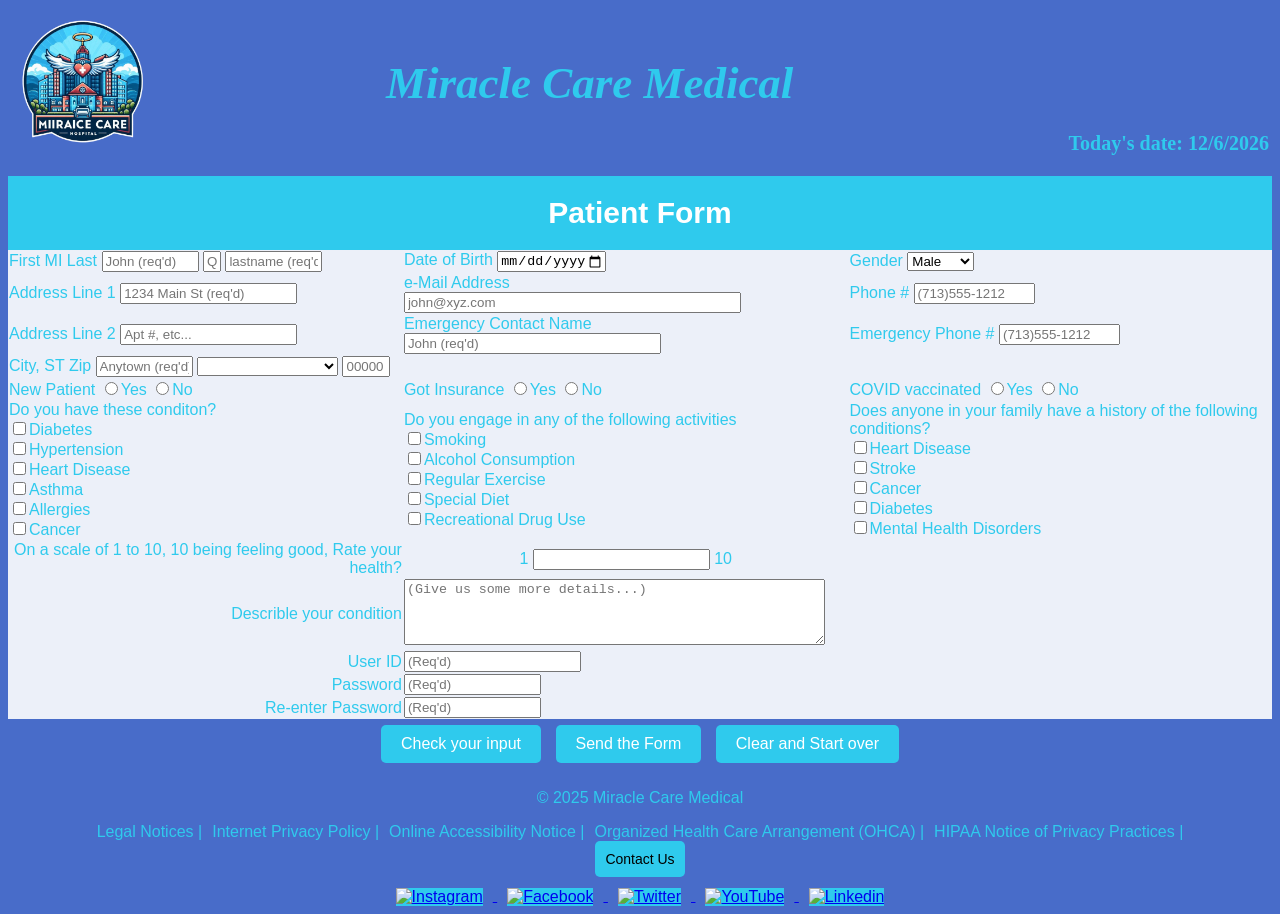
==== index.html @ bdf23a31 "init" ====
<!doctype html>
<!-- 
    Name: Bach Kim Nguyen Hoang  
    File: homework1.html
    Date Created: 2024-02-07
    Date Updated: 2024-02-14
    Version: 1.04
    Description: MIS 7375 Homework 1 learning HTML and creating a form.
-->
<html>
    <head>
        <meta charset="utf-8">
        <title>Miracle Care Form</title>
        <!-- Load external CSS styles -->
        <link rel="stylesheet" href="MedicalFormStyle.css">
    </head>
    <body onload="setup()">
        <div id="header"> 
            <table width=100%>
                <tr>
                    <td>
                        <img 
                            id="logo" 
                            src="Miracle Care logo.png" 
                            alt="Miracle Care Form"
                        >
                    </td>
                    <td valign="center" class="miracle-care-font">Miracle Care Medical</td>
                    <td valign="bottom" class="today-date" align="right">Today's date: <span id="today"></span></td>
                </tr>
            </table>
        </div>
        <div id="body">
            <!--thankyou.html-->
<form name="signup" id="signup" onreset="removedata1()" action="thankyou.html.html">
    <table class="form">
    <tr class="form">
        <th class="form" colspan="3">Patient Form</Form></th>
    </tr>
<!-- Input fields for name, date of birth -->
    <tr class="form">
        <td align="left">
            <label for="firstname">First</label>
            <label for="middleinit">MI</label>
            <label for="lastname">Last</label>
            <input type="text" 
                    size="10" 
                    maxlength="30" 
                    id="firstname" 
                    pattern="[A-Z^a-z-' ^~]{2,}"
                    name="firstname"
                    required 
                    oninvalid="this.setCustomValidity('First Name not valid.')"
                    oninput="this.setCustomValidity('')"
                    onblur="checkfirstname()"
                    placeholder="John (req'd)"
                    title="Minumum 2 characters; only letters, spaces, &quot-&quot and ' allowed."
            >
            <span id="firstname"></span>        
            <input type="text" 
                    class="textsize1" 
                    size="1"
                    pattern="[A-Z^a-z ]{0,}"
                    maxlength="1" 
                    id="middleinit" 
                    name="middleinit" 
                    onblur="checkmiddle()"
                    oninvalid="this.setCustomValidity('Letters only please.')"
                    oninput="this.setCustomValidity('')"
                    placeholder="Q"
            >
            <span id="middleinit"></span>   
            <input type="text" 
                    size="10" 
                    maxlength="30" 
                    id="lastname" 
                    pattern="[A-Z^a-z-' ^~]{2,}"
                    name="lastname"
                    required 
                    oninvalid="this.setCustomValidity('Last Name not valid.')"
                    oninput="this.setCustomValidity('')"
                    onblur="checklastname()"
                    placeholder="lastname (req'd)"
                    title="Minumum 2 characters; only letters, spaces, &quot-&quot and ' allowed."
            >
            <span id="lastname"></span> 
        </td>
        <td align="left">
            <label for="dob">Date of Birth</label>
            <input type="date" 
                    id="dob" 
                    name="dob" 
                    max="2025-02-17"
                    required
                    > <!-- Change with the .js later-->
            <span id="dobdate"></span> 
        </td>
        <td align="left">
            <label for="gender">Gender</label>
            <select required name="sex" 
                    id="sex" 
                    onblur="checksex()" 
                    required>
            <option value="male">Male</option>
            <option value="female">Female</option>
            <option value="other">Other</option>
            <span id="gender_option"></span> 
        </td>
    </tr>
<!-- Input fields for address, email, phone number -->
    <tr class="form">
        <td align="left">
            <label for="addr1">Address Line 1</label>
            <input type="text" 
                    size="20" 
                    minlength="4"
                    maxlength="30" 
                    id="addr1" 
                    name="addr1" 
                    required
                    onblur="checkaddr1()"
                    oninvalid="this.setCustomValidity('At least 1 address line Required')"
                    oninput="this.setCustomValidity('')"
                    placeholder="1234 Main St (req'd)">  
            <span id="addr1_text"></span>
        </td>
        <td align="left">
            <label for="email">e-Mail Address</label>
            <input type="email" 
                    size="40" 
                    maxlength="40" 
                    id="email" 
                    name="email" 
                    placeholder="john@xyz.com"
                    pattern="[a-z0-9._%+-]+@[a-z0-9.-]+\.[a-z]{2,20}$"
                    required 
                    oninvalid="this.setCustomValidity('e-Mail not valid.')"
                    oninput="this.setCustomValidity('')"
            >
            <span id="phone_text">  
        </td>
        <td align="left">
            <label for="phone">Phone #</label>
            <input type="text" 
                    size="13" 
                    maxlength="13" 
                    id="phone" 
                    name="phone" 
                    placeholder="(713)555-1212"
                    pattern="^(\+?\d{1,3}[-.\s]?)?(\(\d{1,4}\)|\d{1,4})[-.\s]?\d{1,4}[-.\s]?\d{1,4}[-.\s]?\d{1,9}$"
                    required
            >
            <span id="phone_text">  
        </td>
    </tr>
<!-- Input fields for emergency contact, address, phone number -->
    <tr  class="form">
        <td align="left">
            <label for="addr2">Address Line 2</label>
            <input type="text" 
                    size="20" 
                    maxlength="30" 
                    id="addr2" 
                    name="addr2" 
                    placeholder="Apt #, etc..."
            >
            <span id="addr2_text"></span>
        </td>
        <td align="left">
            <label for="emergency_phone_name">Emergency Contact Name</label>
            <input type="text" 
            size="30" 
            maxlength="30" 
            id="emergency_phone_name" 
            pattern="[A-Z^a-z-' ^~]{2,}"
            name="emergency_phone_name"
            required 
            oninvalid="this.setCustomValidity('First Name not valid.')"
            oninput="this.setCustomValidity('')"
            onblur="checkfirstname()"
            placeholder="John (req'd)"
            title="Minumum 2 characters; only letters, spaces, &quot-&quot and ' allowed."
            >
            <span id="emergency_phone_name_text">  
        </td>
        <td align="left">
            <label for="emergency_phone">Emergency Phone #</label>
            <input type="text" 
                    size="13" 
                    maxlength="13" 
                    id="phone" 
                    name="phone" 
                    placeholder="(713)555-1212"
                    pattern="^(\+?\d{1,3}[-.\s]?)?(\(\d{1,4}\)|\d{1,4})[-.\s]?\d{1,4}[-.\s]?\d{1,4}[-.\s]?\d{1,9}$"
                    required
            >
            <span id="phone_text">  
        </td>  
    </tr>
<!-- Input fields for city, state, zip code -->
    <tr class="form">
        <td align="left">
            <label for="city">City,</label>
            <label for="state">ST</label>
            <label for="zip">Zip</label>
            <input type="text" 
                    size="10" 
                    maxlength="25" 
                    id="city" 
                    name="city" 
                    required
                    oninvalid="this.setCustomValidity('You forgot City')"
                    oninput="this.setCustomValidity('')"
                    placeholder="Anytown (req'd)"
            >
            <select required name="state" id="state" onblur="checkstate()" required>
                <option value=""></option>
                <option value="AL">Alabama</option>
                <option value="AK">Alaska</option>
                <option value="AZ">Arizona</option>
                <option value="AR">Arkansas</option>
                <option value="CA">California</option>
                <option value="CO">Colorado</option>
                <option value="CT">Connecticut</option>
                <option value="DE">Delaware</option>
                <option value="DC">District Of Columbia</option>
                <option value="FL">Florida</option>
                <option value="GA">Georgia</option>
                <option value="HI">Hawaii</option>
                <option value="ID">Idaho</option>
                <option value="IL">Illinois</option>
                <option value="IN">Indiana</option>
                <option value="IA">Iowa</option>
                <option value="KS">Kansas</option>
                <option value="KY">Kentucky</option>
                <option value="LA">Louisiana</option>
                <option value="ME">Maine</option>
                <option value="MD">Maryland</option>
                <option value="MA">Massachusetts</option>
                <option value="MI">Michigan</option>
                <option value="MN">Minnesota</option>
                <option value="MS">Mississippi</option>
                <option value="MO">Missouri</option>
                <option value="MT">Montana</option>
                <option value="NE">Nebraska</option>
                <option value="NV">Nevada</option>
                <option value="NH">New Hampshire</option>
                <option value="NJ">New Jersey</option>
                <option value="NM">New Mexico</option>
                <option value="NY">New York</option>
                <option value="NC">North Carolina</option>
                <option value="ND">North Dakota</option>
                <option value="OH">Ohio</option>
                <option value="OK">Oklahoma</option>
                <option value="OR">Oregon</option>
                <option value="PA">Pennsylvania</option>
                <option value="RI">Rhode Island</option>
                <option value="SC">South Carolina</option>
                <option value="SD">South Dakota</option>
                <option value="TN">Tennessee</option>
                <option value="TX">Texas</option>
                <option value="UT">Utah</option>
                <option value="VT">Vermont</option>
                <option value="VA">Virginia</option>
                <option value="WA">Washington</option>
                <option value="WV">West Virginia</option>
                <option value="WI">Wisconsin</option>
                <option value="WY">Wyoming</option>
            </select>
            <input type="text" 
                    pattern="[0-9]{5}"
                    class="textsize5"
                    maxlength="5" 
                    id="zip" 
                    name="zip" 
                    required
                    oninvalid="this.setCustomValidity('5 Digit Zip/Postal Code required')"
                    oninput="this.setCustomValidity('')"
                    placeholder="00000"
            >
            <span id="city_text"> <span id="state_text">
        </td> 
    </tr>
    <!-- Radio buttons for new patient, insurance, and vaccination -->
    </tr class="form">
        <tr class="form">
            <td align="left">
                <label for="new_patient">New Patient</label required>
                    <input type="radio" 
                            id="new_patient" 
                            name="new_patient" 
                            value="Yes"
                    >Yes
                    <input type="radio" 
                            id="new_patient" 
                            name="new_patient" 
                            value="No"
                    >No
                <span id="new_patient"></span>
            </td>
            <td align="left">
                <label for="insuranced">Got Insurance</label required>
                <input type="radio" 
                        id="insuranced" 
                        name="insuranced" 
                        value="Yes"
                >Yes
                <input type="radio" 
                        id="insuranced" 
                        name="insuranced" 
                        value="No"
                >No
                <span id="insuranced"></span>
            </td>
            <td align="left">
                <label for="vaccinated">COVID vaccinated</label required>
                    <input type="radio" 
                            id="vaccinated" 
                            name="vaccinated" 
                            value="Yes"
                    >Yes
                    <input type="radio" 
                            id="vaccinated" 
                            name="vaccinated" 
                            value="No"
                    >No
                <span id="vaccinated"></span>
            </td>
        </td>
    </tr>
    <br>
    <!-- Checkboxes for conditions, activities, and family history -->
    <tr class="form">
        <td align="left">
            <label for="condition">Do you have these conditon?</label>
            <br>
                <input type="checkbox" 
                        id="diabetes" 
                        name="diabetes"
                >Diabetes
                <br>
                <label for="hypertension"></label>
                <input type="checkbox" 
                        id="hypertension" 
                        name="hypertension"
                >Hypertension
                <br>
                <label for="heart_disease"></label>
                <input type="checkbox" 
                        id="heart_disease" 
                        name="heart_disease"
                >Heart Disease
                <br>
                <label for="asthma"></label>
                <input type="checkbox" 
                        id="asthma" 
                        name="asthma"
                >Asthma
                <br>
                <label for="allergies"></label>
                <input type="checkbox" 
                        id="allergies" 
                        name="allergies"
                >Allergies
                <br>
                <label for="cancer"></label>
                <input type="checkbox" 
                        id="cancer" 
                        name="cancer"
                >Cancer
            <br>
            <span id="condition_box">
        </td>
        <td align="left">
            <label for="activities">Do you engage in any of the following activities</label>
        <br>
            <input type="checkbox" 
                    id="smoking" 
                    name="smoking"
            >Smoking
            <br>
            <input type="checkbox" 
                    id="alcohol_consumption" 
                    name="alcohol_consumption"
            >Alcohol Consumption
            <br>
            <input type="checkbox" 
                    id="regular_exercise" 
                    name="regular_exercise"
            >Regular Exercise
            <br>
            <input type="checkbox" 
                    id="special_diet" 
                    name="special_diet"
            >Special Diet
            <br>
            <input type="checkbox" 
                    id="recreational_drug_use" 
                    name="recreational_drug_use"
            >Recreational Drug Use
            <br>
            <span id="activities_box">
        </td>
        <td align="left">
            <label for="family">Does anyone in your family have a history of the following conditions?</label>
        <br>
            <input type="checkbox" 
                    id="family_heart_disease" 
                    name="family_heart_disease"
            >Heart Disease
            <br>
            <input type="checkbox" 
                    id="family_stroke" 
                    name="family_stroke"
            >Stroke
            <br>
            <input type="checkbox" 
                    id="family_cancer" 
                    name="family_cancer"
            >Cancer
            <br>
            <input type="checkbox" 
                    id="family_diabetes" 
                    name="family_diabetes"
            >Diabetes
            <br>
            <input type="checkbox" 
                    id="family_mental_health_disorders" 
                    name="family_mental_health_disorders"
            >Mental Health Disorders
            <br>
            <span id="family_box">
        </td>
    </tr>
<!-- range scale-->
<tr class="form">
        <td align="right">
            <label for="self_rate">On a scale of 1 to 10, 10 being feeling good, Rate your health?</label>
        </td>
        <td align="center">&nbsp;1
            <input type="feeling_scale" 
                    class="slider"
                    id="self_rate" 
                    name="self_rate"
                    min="1"
                    max="10"
                    list="increments"
            > 
            10&nbsp;<br>
            <span id="feeling_scale"></span>
         <datalist id="increments">
                    <option value="1"></option>
                    <option value="2"></option>
                    <option value="3"></option>
                    <option value="4"></option>
                    <option value="5"></option>
                    <option value="6"></option>
                    <option value="7"></option>
                    <option value="8"></option>
                    <option value="9"></option>
                    <option value="10"></option>
                </datalist>
        </td>
    </tr>
    
<script>
    var slider = document.getElementById("budget");
    var output = document.getElementById("rangedisplay");
    output.innerHTML = slider.value;

    slider.oninput = function() {
        output.innerHTML = this.value;
    }
</script>
<!-- Textarea for description -->
<tr  class="form">
        <td align="right">
            <label for="description">Describle your condition</label>
        </td>
        <td>
            <textarea rows="4" 
                    cols="50" 
                    maxlength="500"
                    id="description" 
                    name="description"
                    pattern="[A-Za-z]+[A-Za-z0-9-_]{8,}"
                    placeholder="(Give us some more details...)" 
            ></textarea>
            <span id="description_text">
        </td>
        <tr class="form">
            <td align="right">
                <label for="userid">User ID</label>
            </td>
            <td>
                <input type="text" 
                        size="20" 
                        minlength="5"
                        maxlength="30" 
                        id="userid" 
                        pattern="[A-Za-z]+[A-Za-z0-9-_]{8,}"
                        name="firstname"
                        required 
                        oninvalid="this.setCustomValidity('Invalid User ID. Enter letters, numbers, dash or underscores. 1st character must be a letter.')"
                        oninput="this.setCustomValidity('')"
                        placeholder="(Req'd)"
                        title="Minumum 5 characters; no spaces or 'special' characters."
                >
                 <span id="userid_text">  
            </td>
        <tr class="form">
                <td align="right">
                <label for="password">Password</label>
            </td>
            <td>
                <input type="password" 
                        size="15" 
                        maxlength="20" 
                        id="password1" 
                        name="password1" 
                        placeholder="(Req'd)"
                        pattern="(?=.*\d)(?=.*[a-z])(?=.*[A-Z]).{8,}" 
                        title="Password must contain at least one number and one uppercase and lowercase letter, and at least 8 or more characters"
                        oninput="passwordentry()"
                        onfocus="passwordentry()"
                        onblur="passwordentry()"
                        required
                >
                <span id="password_text">  
            </td>
        </tr>
        <tr class="form">
                <td align="right">
                <label for="password2">Re-enter Password</label>
            </td>
            <td>
                <input type="password" 
                        size="15" 
                        maxlength="20" 
                        id="password2" 
                        name="password2" 
                        placeholder="(Req'd)"
                        onfocus="checkpassword2()"
                        oninput="checkpassword2()"
                        onblur="checkpassword2()"
                        pattern="(?=.*\d)(?=.*[a-z])(?=.*[A-Z]).{8,}" 
                        title="Password must contain at least one number and one uppercase and lowercase letter, and at least 8 or more characters"
                        required
                >
                <span id="password2_text">  
            </td>
        </tr>
</tr>
    <tr>        
        <td colspan="3">
            <center>
                <!--Modify with .js later-->
            <input type="button" id="check" value="Check your input" onclick="window.location.href='thankyou.html'">
            <input type="submit" id="submit" value="Send the Form" onclick="window.location.href='thankyou.html'">
            <input type="reset" id="rest" value="Clear and Start over" onclick="window.location.href='thankyou.html'">
            </center>
        </td>
    <tr>
    </tr>
</table>
</form> 
        </div>
<!-- Show entered form data -->
<p id="outputformdata"></p>

<!-- Load external JavaScript -->
 <!--placeholder-->
<script src="homework3.js"></script>
        
 <script>
    const d = new Date();
    let text = d.toLocaleDateString();
    document.getElementById("today").innerHTML = text;

    function setMaxDate() {
        const today = new Date().toISOString().split('T')[0];
        document.getElementById('dob').setAttribute('max', today);
    }
    
</script>

<!-- Footer section -->
<div id="footer" style="text-align: center; margin-top: 20px;">
    <p>© 2025 Miracle Care Medical</p>
    <ul role="list" class="col-md-12"><li>
        <a href="https://www.stlukeshealth.org/about-st-lukes-health/corporate-responsibility/terms-of-service">Legal Notices</a>
        <span>|</span>
    </li>
    <li>
        <a href="https://www.stlukeshealth.org/about-st-lukes-health/corporate-responsibility/website-privacy-notice">Internet Privacy Policy</a>
        <span>|</span>
    </li>
    <li>
        <a href="https://www.stlukeshealth.org/about-st-lukes-health/corporate-responsibility/online-accessibility-notice">Online Accessibility Notice</a>
        <span>|</span>
    </li>
    <li>
        <a href="https://www.stlukeshealth.org/content/dam/shared/legal/legal-documents/OHCA-list-CommonSpirit-Health.pdf">Organized Health Care Arrangement (OHCA)</a>
        <span>|</span>
    </li>
    <li>
        <a href="https://www.stlukeshealth.org/about-st-lukes-health/corporate-responsibility/privacy-policies">HIPAA Notice of Privacy Practices</a>
        <span>|</span>
    </li>
</ul>
    <button onclick="window.location.href='thankyou.html'">Contact Us</button>
    <div class="social-media">
        <a href="https://www.instagram.com/ooferjuice/p/BgSlRglAKBn/?hl=en" target="_blank">
            <img src="https://dp09mr0szd90e.cloudfront.net/stlukeshealth/instagram.svg" alt="Instagram" class="social-icon">
        </a>
        <a href="https://www.facebook.com" target="_blank">
            <img src="https://dp09mr0szd90e.cloudfront.net/stlukeshealth/facebook.svg" alt="Facebook" class="social-icon">
        </a>
        <a href="https://x.com/rickroll?lang=en" target="_blank">
            <img src="https://dp09mr0szd90e.cloudfront.net/stlukeshealth/twitter.svg" alt="Twitter" class="social-icon">
        </a>
        <a href="https://www.youtube.com/watch?v=GBIIQ0kP15E" target="_blank">
            <img src="https://dp09mr0szd90e.cloudfront.net/stlukeshealth/youtube.svg" alt="YouTube" class="social-icon">
        </a>
        <a href="https://www.linkedin.com" target="_blank">
            <img src="https://dp09mr0szd90e.cloudfront.net/stlukeshealth/linkedin.svg" alt="Linkedin" class="social-icon">
        </a>
    </div>
</div>

</body>
<!-- End of file: homework1.html -->
</html>

<!-- References: 
https://profjake.w3spaces.com/MIS3371/homework3.html
https://locations.stlukeshealth.org/location/woodlands-hospital?utm_source=LocalSearch&utm_medium=Facility&utm_campaign=CHITexas&utm_term=CHIStLukesHealthTheWoodlandsHospital
-->
---- MedicalFormStyle.css ----
/* 
    Name: Bach Kim Nguyen Hoang  
    File: MedicalFormStyle.css
    Date Created: 2024-02-07
    Date Updated: 2024-02-14
    Version: 1.04
    Description: MIS 7375 Homework 1 learning HTML and creating a form.
 */
body {
  background-color: rgb(72, 108, 201);
  font-family: "Source Sans Pro", sans-serif;
}
tbody {
  background-color: rgb(72, 108, 201);
}
.miracle-care-font {
  font-family: 'Times New Roman', Times, serif, sans-serif; 
  font-size: 45px;
  font-weight: bold; 
  font-style: italic;
  text-align: center;
  color: rgb(47, 202, 237);
}
.today-date {
  font-family: 'Times New Roman', Times, serif, sans-serif; 
  font-size: 20px;
  font-weight: bold; 
  text-align: right;
  color: rgb(47, 202, 237);
}
h1 {
  text-align: right;
  font-family: "Source Sans Pro", sans-serif;
  font-weight: normal;
  color: rgb(12, 1, 1);
}
#logo {
  width: 140px;
  height: auto;
}
table.form, tr.form, td.form {
width: 100%;
font-family: "Myriad Pro", arial, Helvetica, sans-serif;
background-color:rgba(255, 255, 255, 0.897);
padding: 0px;
border-spacing: 00px;
color:rgb(47, 202, 237);
}
th.form {
font-family: "Myriad Pro", arial, Helvetica, sans-serif;
background-color:rgb(47, 202, 237);
font-size: 30px;
padding: 20px;
border-spacing: 20px;
color:rgb(255, 255, 255);
margin-left: auto;
margin-right: auto;
}
input[type="button"], input[type="submit"], input[type="reset"] {
  background-color: rgb(47, 202, 237); /* Change this to your desired background color */
  color: white; /* Change this to your desired text color */
  border: none;
  padding: 10px 20px;
  font-size: 16px;
  cursor: pointer;
  border-radius: 5px;
  margin: 5px;
}
input[type="button"]:hover, input[type="submit"]:hover, input[type="reset"]:hover {
  background-color: #0056b3; /* Change this to your desired hover background color */
}
table.output, tr.output, td.output {
width: 70%;
opacity: 0.9;
font-family: "Myriad Pro", arial, Helvetica, sans-serif;
background-color:green;
padding: 2px;
border-spacing: 2px;
color:rgb(255, 255, 255);
}
td.outputdata {
width: 70%;
opacity: 0.9;
font-family: "Myriad Pro", arial, Helvetica, sans-serif;
background-color:white;
padding: 2px;
border-spacing: 2px;
color:black;
}
.textsize1 
{
  width:10px
}
.textsize5 
{
  width:40px
}
.social-media {
  margin-top: 10px;
}
#footer p {
  color: rgb(47, 202, 237);
  font-family: "Myriad Pro", arial, Helvetica, sans-serif;
  font-size: 16px;
}
#footer ul {
  list-style-type: none; 
  padding: 0;
  margin: 0;
  display: flex;
  justify-content: center;
  gap: 10px;
}
#footer ul li {
  display: inline;
  color: rgb(47, 202, 237); 
}
#footer ul li a {
  color: rgb(47, 202, 237); 
  text-decoration: none;
}
#footer ul li a:hover {
  text-decoration: underline;
}
#footer button {
  background-color: rgb(47, 202, 237); /* Change this to your desired background color */
  color: rgb(0, 0, 0); /* Change this to your desired text color */
  border: none;
  padding: 10px 10px;
  font-size: 14px;
  cursor: pointer;
  border-radius: 5px;
}
#footer button:hover {
  background-color: #0056b3; /* Change this to your desired hover background color */
}
.social-icon {
  width: 30px;
  height: 30px;
  margin: 0 10px;
  vertical-align: middle;
  background-color: rgb(47, 202, 237);
}
/* References: 
https://profjake.w3spaces.com/MIS3371/homework3.html
 */
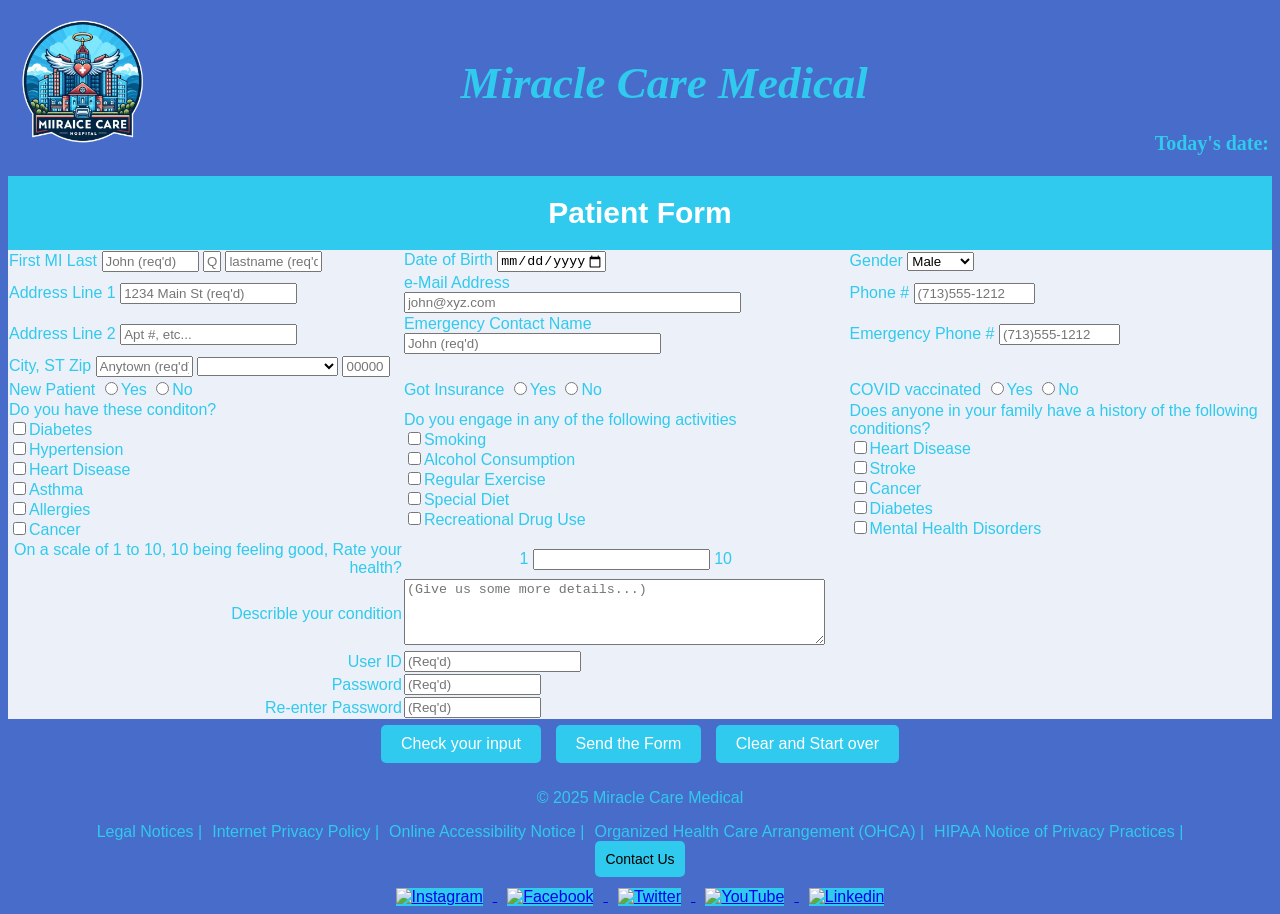
==== commit 77ac0341: "add in js" ====
--- a/index.html
+++ b/index.html
@@ -1,7 +1,7 @@
 <!doctype html>
 <!-- 
     Name: Bach Kim Nguyen Hoang  
-    File: homework1.html
+    File: index.html
     Date Created: 2024-02-07
     Date Updated: 2024-02-14
     Version: 1.04
@@ -86,13 +86,14 @@
             <span id="lastname"></span> 
         </td>
         <td align="left">
+            <body onload="setup(); setMaxDate();"></body>
             <label for="dob">Date of Birth</label>
             <input type="date" 
                     id="dob" 
                     name="dob" 
-                    max="2025-02-17"
+                    max=""
                     required
-                    > <!-- Change with the .js later-->
+                    >
             <span id="dobdate"></span> 
         </td>
         <td align="left">
@@ -568,21 +569,10 @@
 <!-- Show entered form data -->
 <p id="outputformdata"></p>
 
+
 <!-- Load external JavaScript -->
  <!--placeholder-->
-<script src="homework3.js"></script>
-        
- <script>
-    const d = new Date();
-    let text = d.toLocaleDateString();
-    document.getElementById("today").innerHTML = text;
-
-    function setMaxDate() {
-        const today = new Date().toISOString().split('T')[0];
-        document.getElementById('dob').setAttribute('max', today);
-    }
-    
-</script>
+<script src="homework2.js"></script>
 
 <!-- Footer section -->
 <div id="footer" style="text-align: center; margin-top: 20px;">
@@ -629,7 +619,7 @@
 </div>
 
 </body>
-<!-- End of file: homework1.html -->
+<!-- End of file: index.html -->
 </html>
 
 <!-- References: 
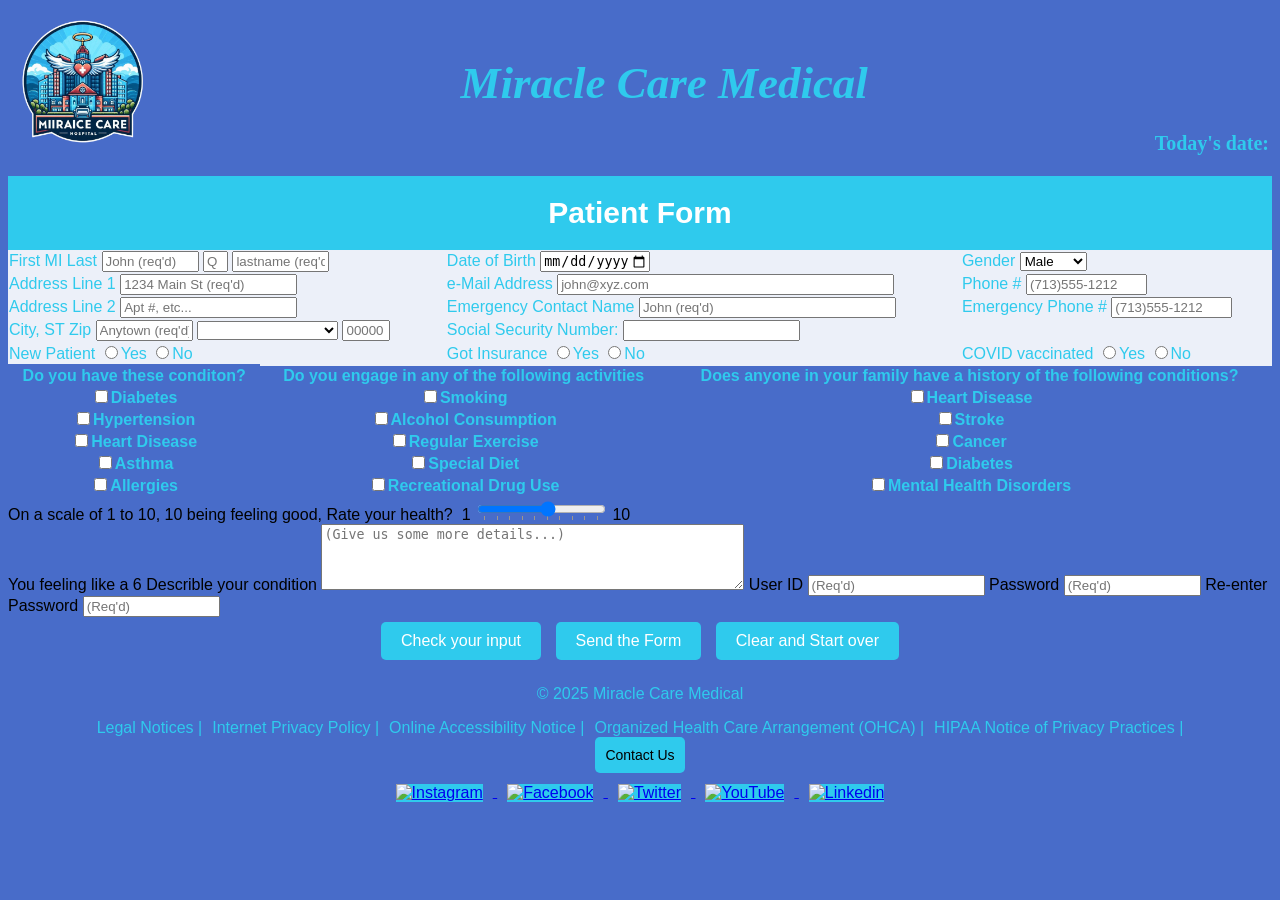
==== commit a9a34f5d: "v2" ====
--- a/index.html
+++ b/index.html
@@ -47,8 +47,8 @@
                     size="10" 
                     maxlength="30" 
                     id="firstname" 
+                    name="firstname"
                     pattern="[A-Z^a-z-' ^~]{2,}"
-                    name="firstname"
                     required 
                     oninvalid="this.setCustomValidity('First Name not valid.')"
                     oninput="this.setCustomValidity('')"
@@ -58,12 +58,11 @@
             >
             <span id="firstname"></span>        
             <input type="text" 
-                    class="textsize1" 
                     size="1"
-                    pattern="[A-Z^a-z ]{0,}"
                     maxlength="1" 
-                    id="middleinit" 
-                    name="middleinit" 
+                    id="middleinit"
+                    name="middleinit"
+                    pattern="^[A-Za-z'-]+$"
                     onblur="checkmiddle()"
                     oninvalid="this.setCustomValidity('Letters only please.')"
                     oninput="this.setCustomValidity('')"
@@ -74,7 +73,7 @@
                     size="10" 
                     maxlength="30" 
                     id="lastname" 
-                    pattern="[A-Z^a-z-' ^~]{2,}"
+                    pattern="^[a-zA-Z]+$"
                     name="lastname"
                     required 
                     oninvalid="this.setCustomValidity('Last Name not valid.')"
@@ -94,6 +93,7 @@
                     max=""
                     required
                     >
+            <span class="error" id="date-error">Date must be within the valid range.</span>
             <span id="dobdate"></span> 
         </td>
         <td align="left">
@@ -138,7 +138,8 @@
                     oninvalid="this.setCustomValidity('e-Mail not valid.')"
                     oninput="this.setCustomValidity('')"
             >
-            <span id="phone_text">  
+            <span class="error" id="email-error">Invalid email format.
+            <span id="e-mail">  
         </td>
         <td align="left">
             <label for="phone">Phone #</label>
@@ -280,6 +281,12 @@
                     placeholder="00000"
             >
             <span id="city_text"> <span id="state_text">
+        <td align="left">    
+            <label for="ssn-display">Social Security Number:</label>
+            <input type="text" id="ssn-display" maxlength="11" required>
+            <input type="hidden" id="ssn" name="ssn">
+            <span class="error" id="ssn-error">Invalid SSN format.</span>
+        </td>
         </td> 
     </tr>
     <!-- Radio buttons for new patient, insurance, and vaccination -->
@@ -331,125 +338,133 @@
     </tr>
     <br>
     <!-- Checkboxes for conditions, activities, and family history -->
-    <tr class="form">
-        <td align="left">
-            <label for="condition">Do you have these conditon?</label>
-            <br>
+    <table class="form">
+        <td align="left">
+            <tr>
+                <th>Do you have these conditon?</th>
+                <th>Do you engage in any of the following activities</th>
+                <th>Does anyone in your family have a history of the following conditions?</th>
+            </tr>
+            <tr>
+                <th>
                 <input type="checkbox" 
-                        id="diabetes" 
-                        name="diabetes"
+                    id="diabetes" 
+                    name="diabetes"
                 >Diabetes
-                <br>
-                <label for="hypertension"></label>
+                </th>
+                <th>
                 <input type="checkbox" 
-                        id="hypertension" 
-                        name="hypertension"
+                    id="smoking" 
+                    name="smoking"
+                >Smoking
+                </th>
+                <th>
+                <input type="checkbox" 
+                    id="family_heart_disease" 
+                    name="family_heart_disease"
+                >Heart Disease
+                </th>
+            </tr>
+            <tr>
+                <th>
+                    <input type="checkbox" 
+                    id="hypertension" 
+                    name="hypertension"
                 >Hypertension
-                <br>
-                <label for="heart_disease"></label>
-                <input type="checkbox" 
+                </th>
+                <th>
+                    <input type="checkbox" 
+                    id="alcohol_consumption" 
+                    name="alcohol_consumption"
+                >Alcohol Consumption
+                </th>
+                <th>
+                    <input type="checkbox" 
+                    id="family_stroke" 
+                    name="family_stroke"
+                >Stroke
+                </th>
+            </tr>
+            <tr>
+                <th>
+                    <input type="checkbox" 
                         id="heart_disease" 
                         name="heart_disease"
                 >Heart Disease
-                <br>
-                <label for="asthma"></label>
-                <input type="checkbox" 
+                </th>
+                <th>
+                    <input type="checkbox" 
+                    id="regular_exercise" 
+                    name="regular_exercise"
+                >Regular Exercise
+                </th>
+                <th>
+                    <input type="checkbox" 
+                    id="family_cancer" 
+                    name="family_cancer"
+                >Cancer
+                </th>
+            </tr>
+            <tr>
+                <th>
+                    <input type="checkbox" 
                         id="asthma" 
                         name="asthma"
-                >Asthma
-                <br>
-                <label for="allergies"></label>
-                <input type="checkbox" 
+                    >Asthma
+                </th>
+                <th>
+                    <input type="checkbox" 
+                    id="special_diet" 
+                    name="special_diet"
+                    >Special Diet
+                </th>
+                <th>
+                    <input type="checkbox" 
+                    id="family_diabetes" 
+                    name="family_diabetes"
+                    >Diabetes
+                </th>
+            </tr>
+            <tr>
+                <th>
+                    <input type="checkbox" 
                         id="allergies" 
                         name="allergies"
-                >Allergies
-                <br>
-                <label for="cancer"></label>
-                <input type="checkbox" 
-                        id="cancer" 
-                        name="cancer"
-                >Cancer
-            <br>
-            <span id="condition_box">
-        </td>
-        <td align="left">
-            <label for="activities">Do you engage in any of the following activities</label>
-        <br>
-            <input type="checkbox" 
-                    id="smoking" 
-                    name="smoking"
-            >Smoking
-            <br>
-            <input type="checkbox" 
-                    id="alcohol_consumption" 
-                    name="alcohol_consumption"
-            >Alcohol Consumption
-            <br>
-            <input type="checkbox" 
-                    id="regular_exercise" 
-                    name="regular_exercise"
-            >Regular Exercise
-            <br>
-            <input type="checkbox" 
-                    id="special_diet" 
-                    name="special_diet"
-            >Special Diet
-            <br>
-            <input type="checkbox" 
+                    >Allergies
+                </th>
+                <th>
+                    <input type="checkbox" 
                     id="recreational_drug_use" 
                     name="recreational_drug_use"
-            >Recreational Drug Use
-            <br>
-            <span id="activities_box">
-        </td>
-        <td align="left">
-            <label for="family">Does anyone in your family have a history of the following conditions?</label>
-        <br>
-            <input type="checkbox" 
-                    id="family_heart_disease" 
-                    name="family_heart_disease"
-            >Heart Disease
-            <br>
-            <input type="checkbox" 
-                    id="family_stroke" 
-                    name="family_stroke"
-            >Stroke
-            <br>
-            <input type="checkbox" 
-                    id="family_cancer" 
-                    name="family_cancer"
-            >Cancer
-            <br>
-            <input type="checkbox" 
-                    id="family_diabetes" 
-                    name="family_diabetes"
-            >Diabetes
-            <br>
-            <input type="checkbox" 
+                    >Recreational Drug Use
+                </th>
+                <th>
+                    <input type="checkbox" 
                     id="family_mental_health_disorders" 
                     name="family_mental_health_disorders"
-            >Mental Health Disorders
-            <br>
-            <span id="family_box">
-        </td>
-    </tr>
+                    >Mental Health Disorders
+                </th>
+            </tr>
+            <span id="condition_box">
+        </td>
+    </table>
 <!-- range scale-->
 <tr class="form">
-        <td align="right">
-            <label for="self_rate">On a scale of 1 to 10, 10 being feeling good, Rate your health?</label>
-        </td>
-        <td align="center">&nbsp;1
-            <input type="feeling_scale" 
+    <td align="right">
+        <label for="self_rate">On a scale of 1 to 10, 10 being feeling good, Rate your health?</label>
+    </td>
+    <td align="center">&nbsp;1
+        <input type="range" 
                     class="slider"
                     id="self_rate" 
                     name="self_rate"
                     min="1"
                     max="10"
                     list="increments"
-            > 
-            10&nbsp;<br>
-            <span id="feeling_scale"></span>
-         <datalist id="increments">
+        > 
+        10&nbsp;<br>
+        You feeling like a <span id="feeling_scale"></span>
+        <datalist id="increments">
                     <option value="1"></option>
                     <option value="2"></option>
                     <option value="3"></option>
@@ -460,35 +475,26 @@
                     <option value="8"></option>
                     <option value="9"></option>
                     <option value="10"></option>
-                </datalist>
-        </td>
-    </tr>
-    
-<script>
-    var slider = document.getElementById("budget");
-    var output = document.getElementById("rangedisplay");
-    output.innerHTML = slider.value;
-
-    slider.oninput = function() {
-        output.innerHTML = this.value;
-    }
-</script>
+        </datalist>
+    </td>
+</tr>
 <!-- Textarea for description -->
 <tr  class="form">
-        <td align="right">
-            <label for="description">Describle your condition</label>
-        </td>
+    <td align="right">
+        <label for="description">Describle your condition</label>
+    </td>
         <td>
-            <textarea rows="4" 
+        <textarea rows="4" 
                     cols="50" 
                     maxlength="500"
                     id="description" 
                     name="description"
                     pattern="[A-Za-z]+[A-Za-z0-9-_]{8,}"
                     placeholder="(Give us some more details...)" 
-            ></textarea>
-            <span id="description_text">
-        </td>
+        ></textarea>
+        <span id="description_text">
+    </td>
+</tr>
         <tr class="form">
             <td align="right">
                 <label for="userid">User ID</label>
@@ -550,6 +556,22 @@
                 >
                 <span id="password2_text">  
             </td>
+        </tr>
+        <!-- Password message area -->
+        <tr class="form">
+            <td>&nbsp</td><td id="password_message1">&nbsp</td>
+        </tr>
+        <tr class="form">
+            <td>&nbsp</td><td id="password_message2">&nbsp</td>
+        </tr>
+        <tr class="form">
+            <td>&nbsp</td><td id="password_message3">&nbsp</td>
+        </tr>
+        <tr class="form">
+            <td>&nbsp</td><td id="password_message4">&nbsp</td>
+        </tr>
+        <tr class="form">
+            <td>&nbsp</td><td id="password_message5">&nbsp</td>
         </tr>
 </tr>
     <tr>        
--- a/MedicalFormStyle.css
+++ b/MedicalFormStyle.css
@@ -141,6 +141,11 @@
   vertical-align: middle;
   background-color: rgb(47, 202, 237);
 }
+.error {
+  color: red;
+  display: none;
+}
+
 /* References: 
 https://profjake.w3spaces.com/MIS3371/homework3.html
  */
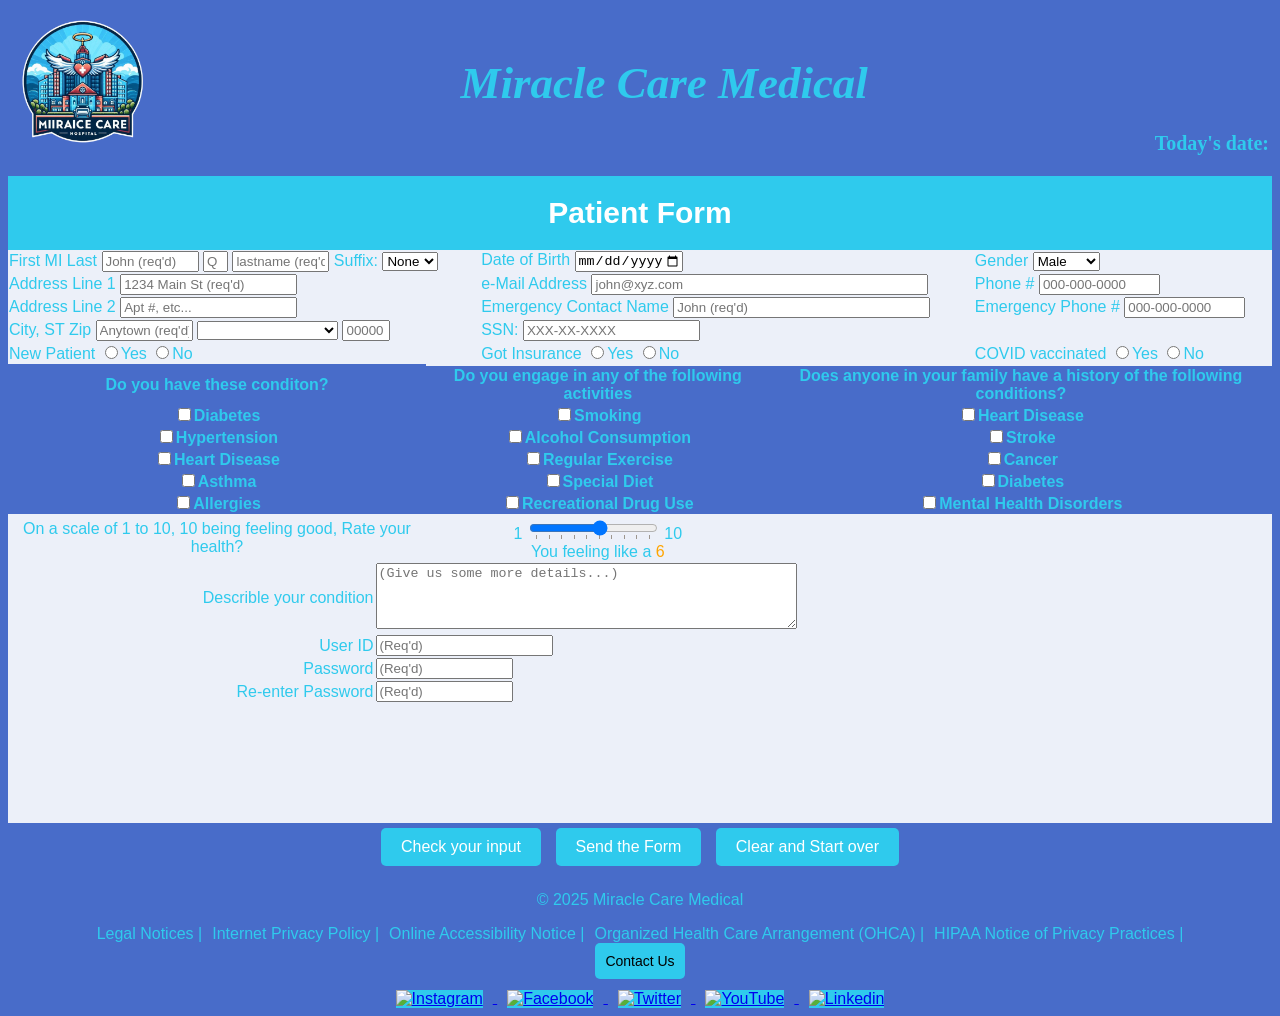
==== commit ee94beb9: "v2" ====
--- a/index.html
+++ b/index.html
@@ -32,7 +32,6 @@
         </div>
         <div id="body">
             <!--thankyou.html-->
-<form name="signup" id="signup" onreset="removedata1()" action="thankyou.html.html">
     <table class="form">
     <tr class="form">
         <th class="form" colspan="3">Patient Form</Form></th>
@@ -48,32 +47,34 @@
                     maxlength="30" 
                     id="firstname" 
                     name="firstname"
-                    pattern="[A-Z^a-z-' ^~]{2,}"
+                    pattern="[A-Za-z'-]{1,30}$"
                     required 
-                    oninvalid="this.setCustomValidity('First Name not valid.')"
-                    oninput="this.setCustomValidity('')"
+                    oninvalid="checkfirstname()"
+                    oninput="checkfirstname()"
                     onblur="checkfirstname()"
                     placeholder="John (req'd)"
                     title="Minumum 2 characters; only letters, spaces, &quot-&quot and ' allowed."
             >
+            <span class="error" id="first-name-error">Invalid name letters, apostrophes, and dashes only</span>
             <span id="firstname"></span>        
             <input type="text" 
                     size="1"
                     maxlength="1" 
                     id="middleinit"
                     name="middleinit"
-                    pattern="^[A-Za-z'-]+$"
-                    onblur="checkmiddle()"
+                    pattern="^[A-Za-z]{0,1}$"
+                    oninput="checkmiddle()"
                     oninvalid="this.setCustomValidity('Letters only please.')"
                     oninput="this.setCustomValidity('')"
                     placeholder="Q"
             >
+            <span class="error" id="middle-name-error">Invalid name letters, apostrophes, and dashes only</span>
             <span id="middleinit"></span>   
             <input type="text" 
                     size="10" 
                     maxlength="30" 
                     id="lastname" 
-                    pattern="^[a-zA-Z]+$"
+                    pattern="[A-Za-z'-]{1,30}$"
                     name="lastname"
                     required 
                     oninvalid="this.setCustomValidity('Last Name not valid.')"
@@ -82,7 +83,24 @@
                     placeholder="lastname (req'd)"
                     title="Minumum 2 characters; only letters, spaces, &quot-&quot and ' allowed."
             >
+            <span class="error" id="last-name-error">Invalid name letters, apostrophes, and dashes only</span>
             <span id="lastname"></span> 
+            <label for="suffix">Suffix:</label>
+            <select required name="suffix"
+            id="suffix"
+            default="None"
+            required>
+                <option value=" ">None</option>
+                <option value="Jr.">Jr.</option>
+                <option value="Sr.">Sr.</option>
+                <option value="I">I</option>
+                <option value="II">II</option>
+                <option value="III">III</option>
+                <option value="IV">III</option>
+                <option value="V">III</option>
+                <option value="Ph.D.">Ph.D.</option>
+                <option value="M.D.">M.D.</option>
+            <span id="suffix"></span> 
         </td>
         <td align="left">
             <body onload="setup(); setMaxDate();"></body>
@@ -122,7 +140,8 @@
                     onblur="checkaddr1()"
                     oninvalid="this.setCustomValidity('At least 1 address line Required')"
                     oninput="this.setCustomValidity('')"
-                    placeholder="1234 Main St (req'd)">  
+                    placeholder="1234 Main St (req'd)">
+            <span class="error" id="address1-error">Invalid address</span>          
             <span id="addr1_text"></span>
         </td>
         <td align="left">
@@ -133,12 +152,12 @@
                     id="email" 
                     name="email" 
                     placeholder="john@xyz.com"
-                    pattern="[a-z0-9._%+-]+@[a-z0-9.-]+\.[a-z]{2,20}$"
+                    pattern="[a-z0-9._%+-]+@[a-z0-9.-]+\.[a-z]{2,}$"
                     required 
                     oninvalid="this.setCustomValidity('e-Mail not valid.')"
                     oninput="this.setCustomValidity('')"
             >
-            <span class="error" id="email-error">Invalid email format.
+            <span class="error" id="email-error">Invalid email format.</span>
             <span id="e-mail">  
         </td>
         <td align="left">
@@ -148,10 +167,12 @@
                     maxlength="13" 
                     id="phone" 
                     name="phone" 
-                    placeholder="(713)555-1212"
+                    placeholder="000-000-0000"
+                    oninput="formatPhoneNumber(this)"
                     pattern="^(\+?\d{1,3}[-.\s]?)?(\(\d{1,4}\)|\d{1,4})[-.\s]?\d{1,4}[-.\s]?\d{1,4}[-.\s]?\d{1,9}$"
                     required
             >
+            <span class="error" id="phone-error">Invalid phone number.</span>
             <span id="phone_text">  
         </td>
     </tr>
@@ -166,6 +187,7 @@
                     name="addr2" 
                     placeholder="Apt #, etc..."
             >
+            <span class="error" id="address2-error">Invalid address</span> 
             <span id="addr2_text"></span>
         </td>
         <td align="left">
@@ -192,7 +214,8 @@
                     maxlength="13" 
                     id="phone" 
                     name="phone" 
-                    placeholder="(713)555-1212"
+                    placeholder="000-000-0000"
+                    oninput="formatPhoneNumber(this)"
                     pattern="^(\+?\d{1,3}[-.\s]?)?(\(\d{1,4}\)|\d{1,4})[-.\s]?\d{1,4}[-.\s]?\d{1,4}[-.\s]?\d{1,9}$"
                     required
             >
@@ -215,6 +238,7 @@
                     oninput="this.setCustomValidity('')"
                     placeholder="Anytown (req'd)"
             >
+            <span class="error" id="city-error">Invalid City</span> 
             <select required name="state" id="state" onblur="checkstate()" required>
                 <option value=""></option>
                 <option value="AL">Alabama</option>
@@ -280,15 +304,15 @@
                     oninput="this.setCustomValidity('')"
                     placeholder="00000"
             >
-            <span id="city_text"> <span id="state_text">
-        <td align="left">    
-            <label for="ssn-display">Social Security Number:</label>
-            <input type="text" id="ssn-display" maxlength="11" required>
-            <input type="hidden" id="ssn" name="ssn">
-            <span class="error" id="ssn-error">Invalid SSN format.</span>
-        </td>
+            <span class="error" id="zip-error">Invalid Zip Code</span> 
+            <span id="city_text"> <span id="state_text"> 
+            <td align="left">    
+                <label for="ssn">SSN:</label>
+                <input type="password" id="ssn" name="ssn" maxlength="9" pattern="^\d{9}$" placeholder="XXX-XX-XXXX">
+            </td>
         </td> 
     </tr>
+
     <!-- Radio buttons for new patient, insurance, and vaccination -->
     </tr class="form">
         <tr class="form">
@@ -298,11 +322,13 @@
                             id="new_patient" 
                             name="new_patient" 
                             value="Yes"
+                            required
                     >Yes
                     <input type="radio" 
                             id="new_patient" 
                             name="new_patient" 
                             value="No"
+                            required
                     >No
                 <span id="new_patient"></span>
             </td>
@@ -312,11 +338,13 @@
                         id="insuranced" 
                         name="insuranced" 
                         value="Yes"
+                        required
                 >Yes
                 <input type="radio" 
                         id="insuranced" 
                         name="insuranced" 
                         value="No"
+                        required
                 >No
                 <span id="insuranced"></span>
             </td>
@@ -326,11 +354,13 @@
                             id="vaccinated" 
                             name="vaccinated" 
                             value="Yes"
+                            required
                     >Yes
                     <input type="radio" 
                             id="vaccinated" 
                             name="vaccinated" 
                             value="No"
+                            required
                     >No
                 <span id="vaccinated"></span>
             </td>
@@ -447,38 +477,43 @@
             </tr>
             <span id="condition_box">
         </td>
+
+        <tr class="form">
+            <td align="center">
+                <label for="self_rate">On a scale of 1 to 10, 10 being feeling good, Rate your health?</label>
+            </td>
+            <td align="center">&nbsp;1
+                <input type="range" 
+                            class="slider"
+                            id="self_rate" 
+                            name="self_rate"
+                            min="1"
+                            max="10"
+                            list="increments"
+                > 
+                10&nbsp;<br>
+                <label for="how_you_feel"> You feeling like a </label>
+                <span id="feeling_scale"></span>
+                <datalist id="increments">
+                            <option value="1"></option>
+                            <option value="2"></option>
+                            <option value="3"></option>
+                            <option value="4"></option>
+                            <option value="5"></option>
+                            <option value="6"></option>
+                            <option value="7"></option>
+                            <option value="8"></option>
+                            <option value="9"></option>
+                            <option value="10"></option>
+                </datalist>
+            </td>
+        </tr>
     </table>
 <!-- range scale-->
-<tr class="form">
-    <td align="right">
-        <label for="self_rate">On a scale of 1 to 10, 10 being feeling good, Rate your health?</label>
-    </td>
-    <td align="center">&nbsp;1
-        <input type="range" 
-                    class="slider"
-                    id="self_rate" 
-                    name="self_rate"
-                    min="1"
-                    max="10"
-                    list="increments"
-        > 
-        10&nbsp;<br>
-        You feeling like a <span id="feeling_scale"></span>
-        <datalist id="increments">
-                    <option value="1"></option>
-                    <option value="2"></option>
-                    <option value="3"></option>
-                    <option value="4"></option>
-                    <option value="5"></option>
-                    <option value="6"></option>
-                    <option value="7"></option>
-                    <option value="8"></option>
-                    <option value="9"></option>
-                    <option value="10"></option>
-        </datalist>
-    </td>
-</tr>
+
 <!-- Textarea for description -->
+</table> 
+<table class="form">
 <tr  class="form">
     <td align="right">
         <label for="description">Describle your condition</label>
@@ -507,12 +542,11 @@
                         id="userid" 
                         pattern="[A-Za-z]+[A-Za-z0-9-_]{8,}"
                         name="firstname"
-                        required 
-                        oninvalid="this.setCustomValidity('Invalid User ID. Enter letters, numbers, dash or underscores. 1st character must be a letter.')"
-                        oninput="this.setCustomValidity('')"
+                        required
                         placeholder="(Req'd)"
                         title="Minumum 5 characters; no spaces or 'special' characters."
                 >
+                <span class="error" id="userid-error">Invalid User ID. Enter letters, numbers, dash or underscores. 1st character must be a letter.</span>
                  <span id="userid_text">  
             </td>
         <tr class="form">
@@ -573,14 +607,18 @@
         <tr class="form">
             <td>&nbsp</td><td id="password_message5">&nbsp</td>
         </tr>
-</tr>
+        <tr class="form">
+            <td>&nbsp</td><td id="password_message6">&nbsp</td>
+        </tr>
+    </tr>
+</table>
     <tr>        
         <td colspan="3">
             <center>
                 <!--Modify with .js later-->
-            <input type="button" id="check" value="Check your input" onclick="window.location.href='thankyou.html'">
-            <input type="submit" id="submit" value="Send the Form" onclick="window.location.href='thankyou.html'">
-            <input type="reset" id="rest" value="Clear and Start over" onclick="window.location.href='thankyou.html'">
+            <button class = "styled-button" id="check2">Check your input</button>
+            <input type="submit" id="submit" value="Send the Form" disabled onclick="window.location.href='thankyou.html'">
+            <input type="reset" id="rest" value="Clear and Start over" onclick="resetForm()">
             </center>
         </td>
     <tr>
--- a/MedicalFormStyle.css
+++ b/MedicalFormStyle.css
@@ -145,7 +145,31 @@
   color: red;
   display: none;
 }
+.feeling-low {
+  color: red;
+}
 
+.feeling-medium {
+  color: orange;
+}
+
+.feeling-high {
+  color: green;
+}
+.styled-button {
+  background-color: rgb(47, 202, 237); /* Change this to your desired background color */
+  color: white; /* Change this to your desired text color */
+  border: none;
+  padding: 10px 20px;
+  font-size: 16px;
+  cursor: pointer;
+  border-radius: 5px;
+  margin: 5px;
+}
+
+.styled-button:hover {
+  background-color: #0056b3; /* Darker green on hover */
+}
 /* References: 
 https://profjake.w3spaces.com/MIS3371/homework3.html
  */
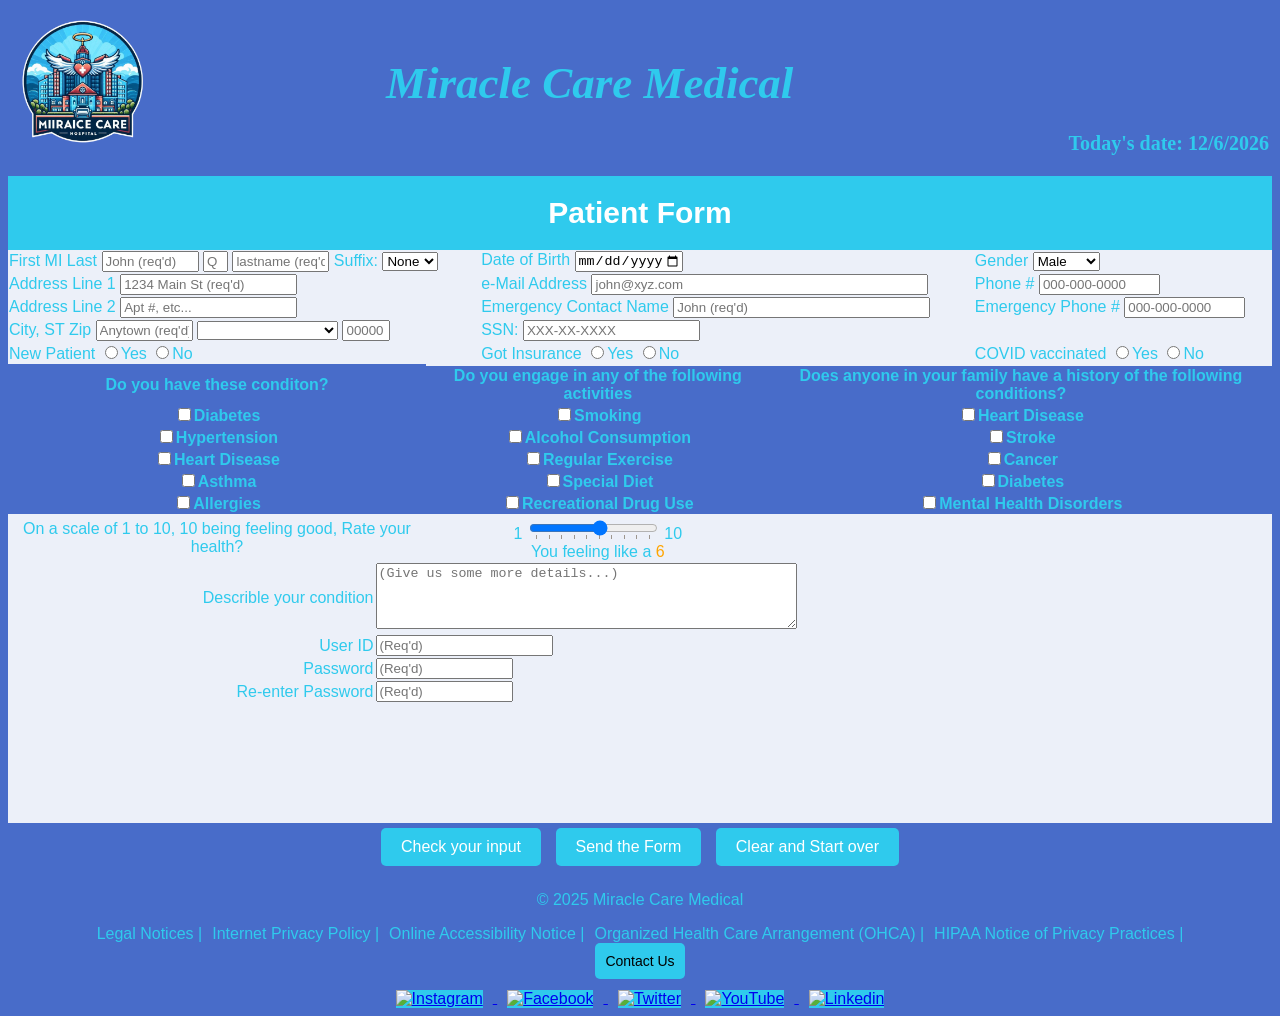
==== commit 37b9dbf2: "Update index.html" ====
--- a/index.html
+++ b/index.html
@@ -634,6 +634,12 @@
  <!--placeholder-->
 <script src="homework2.js"></script>
 
+<script>
+    const d = new Date();
+    let text = d.toLocaleDateString();
+    document.getElementById("today").innerHTML = text;
+</script>
+                
 <!-- Footer section -->
 <div id="footer" style="text-align: center; margin-top: 20px;">
     <p>© 2025 Miracle Care Medical</p>
@@ -685,4 +691,4 @@
 <!-- References: 
 https://profjake.w3spaces.com/MIS3371/homework3.html
 https://locations.stlukeshealth.org/location/woodlands-hospital?utm_source=LocalSearch&utm_medium=Facility&utm_campaign=CHITexas&utm_term=CHIStLukesHealthTheWoodlandsHospital
--->+-->
